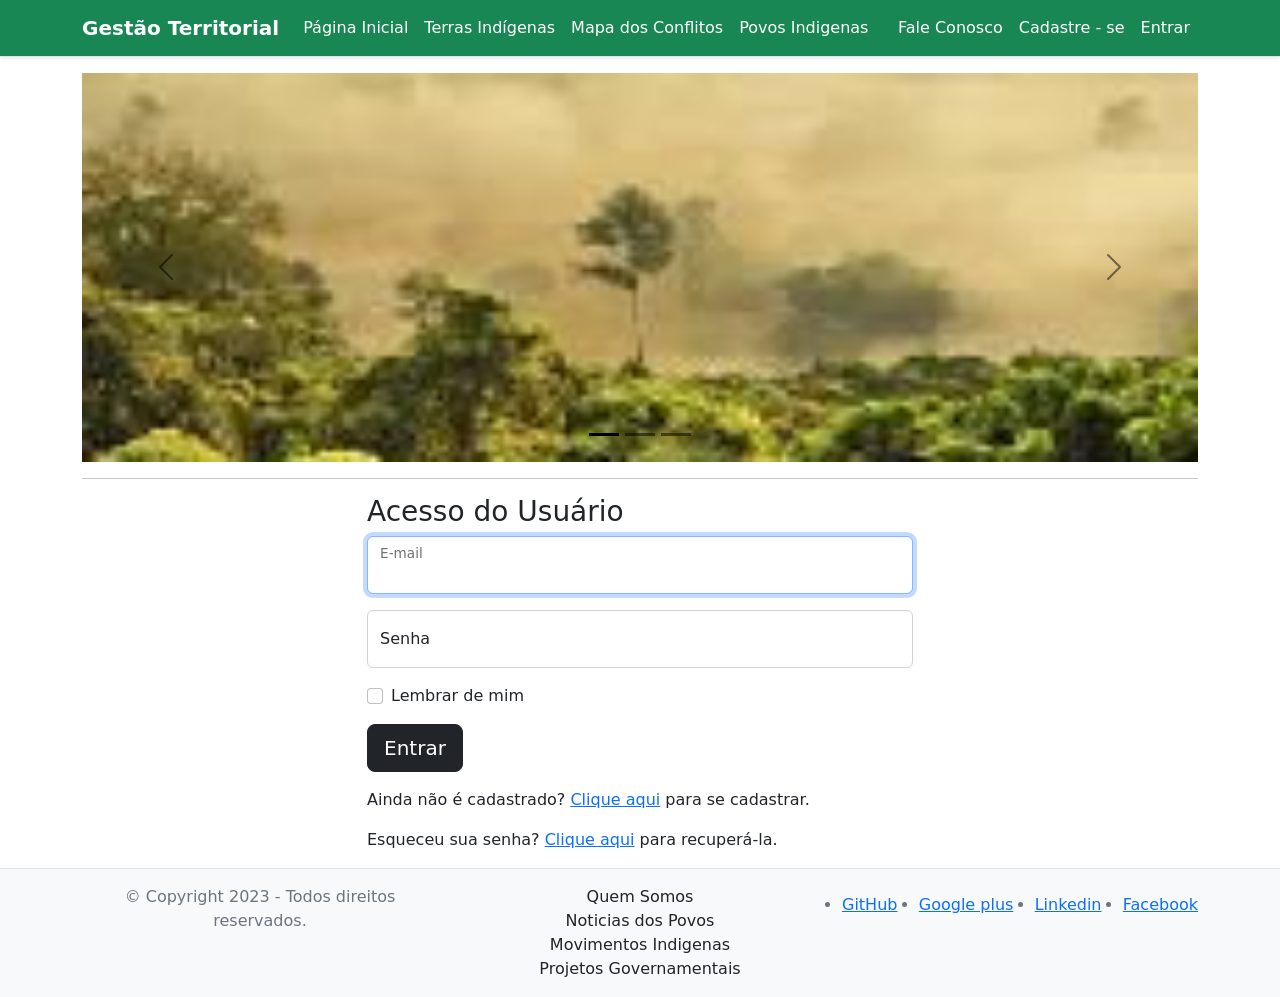
==== base.html @ 2b0d2808 "teste de primeiro commit pelo git" ====
<!doctype html>
<html lang="pt-br">
<head>
    <meta charset="utf-8">
    <meta name="viewport" content="width=device-width, initial-scale=1">
    <link rel="icon" type="img/png" href="img/lojalogo.png" class="logotipo">
    <link rel="stylesheet" href="node_modules/bootstrap/dist/css/bootstrap.min.css">
    <link rel="stylesheet" href="node_modules/bootstrap-icons/font/bootstrap-icons.css">
    <link rel="stylesheet" href="css/estilos.css">

    <title>Gestão Territorial :: Página Base</title>
</head>
<body>
    <div class="d-flex flex-column wrapper">
        <nav class="navbar navbar-expand-lg navbar-dark bg-success border-bottom shadow-sm mb-3">
            <div class="container">
                <a class="navbar-brand" href="/"><b>Gestão Territorial</b></a>
                <button class="navbar-toggler" type="button" data-bs-toggle="collapse"
                    data-bs-target=".navbar-collapse">
                    <span class="navbar-toggler-icon"></span>
                </button>
                <div class="collapse navbar-collapse">
                    <ul class="navbar-nav flex-grow-1">
                        <li class="nav-item">
                            <a class="nav-link text-white" href="index.html">Página Inicial</a>
                        </li>
                        <li class="nav-item">
                            <a class="nav-link text-white" href="#">Terras Indígenas</a>
                        </li>
                        <li class="nav-item">
                            <a class="nav-link text-white" href="#">Mapa dos Conflitos</a>
                        </li> 
                        <li class="nav-item">
                            <a class="nav-link text-white" href="#">Povos Indigenas</a>
                        </li>                                                 
                    </ul>
                    <div class="align-self-end">
                        <ul class="navbar-nav">
                            <li class="nav-item">
                                <a class="nav-link text-white" href="contato.html">Fale Conosco</a>
                            </li>
                            <li class="nav-item">                                
                                <a href="cadastro.html" class="nav-link text-white">Cadastre - se</a>
                            </li>
                            <li class="nav-item">
                                <a href="login.html" class="nav-link text-white">Entrar</a>
                            </li>                            
                        </ul>
                    </div>
                </div>
            </div>
        </nav>

        <div class="container">
            <div id="carouselMain" class="carousel slide carousel-dark" data-bs-ride="carousel">
                <div class="carousel-indicators">
                    <button type="button" data-bs-target="#carouselMain" data-bs-slide-to="0" class="active"></button>
                    <button type="button" data-bs-target="#carouselMain" data-bs-slide-to="1"></button>
                    <button type="button" data-bs-target="#carouselMain" data-bs-slide-to="2"></button>
                </div>
                <div class="carousel-inner">
                    <div class="carousel-item active" data-bs-interval="3000">
                        <img src="img/floresta.png" class="d-none d-md-block w-100" alt="">
                        <img src="img/slides/slidesmall.jpg" class="d-block d-md-none  w-100" alt="">
                    </div>
                    <div class="carousel-item" data-bs-interval="3000">
                        <img src="img/floresta02.jpeg" class="d-none d-md-block w-100" alt="">
                        <img src="img/slides/slidesmall.jpg" class="d-block d-md-none  w-100" alt="">
                    </div>
                    <div class="carousel-item" data-bs-interval="3000">
                        <img src="img/floresta03.jpeg" class="d-none d-md-block w-100" alt="">
                        <img src="img/slides/slidesmall.jpg" class="d-block d-md-none  w-100" alt="">
                    </div>
                </div>
                <button class="carousel-control-prev" type="button" data-bs-target="#carouselMain" data-bs-slide="prev">
                    <span class="carousel-control-prev-icon"></span>
                    <span class="visually-hidden">Anterior</span>
                </button>
                <button class="carousel-control-next" type="button" data-bs-target="#carouselMain" data-bs-slide="next">
                    <span class="carousel-control-next-icon"></span>
                    <span class="visually-hidden">Próximo</span>
                </button>
            </div>
            <hr class="mt-3">
        </div>
        <main class="flex-fill">
            <div class="container">
                <div class="row justify-content-center">
                    <form class="col-sm-10 col-md-8 col-lg-6">
                        <h3>Acesso do Usuário</h3>

                        <div class="form-floating mb-3">
                            <input type="email" id="txtEmail" class="form-control" placeholder=" " autofocus>
                            <label for="txtEmail">E-mail</label>
                        </div>

                        <div class="form-floating mb-3">
                            <input type="password" id="txtSenha" class="form-control" placeholder=" ">
                            <label for="txtSenha">Senha</label>
                        </div>

                        <div class="form-check mb-3">
                            <input type="checkbox" class="form-check-input" value="" id="chkLembrar">
                            <label for="chkLembrar" class="form-check-label">Lembrar de mim</label>
                        </div>

                        <button type="button" onclick="window.location.href='cliente_pedidos.html'"
                            class="btn btn-lg btn-dark">Entrar</button>

                        <p class="mt-3">
                            Ainda não é cadastrado? <a href="cadastro.html">Clique aqui</a> para se cadastrar.
                        </p>

                        <p class="mt-3">
                            Esqueceu sua senha? <a href="recuperarsenha.html">Clique aqui</a> para recuperá-la.
                        </p>
                    </form>
                </div> 
            </div>          
        </main>

        <footer class="border-top text-muted bg-light">
            <div class="container">
                <div class="row py-3">
                    <div class="col-12 col-md-4 text-center">
                        &copy; Copyright 2023 - Todos direitos reservados.<br>
                        
                    </div>
                    <div class="col-12 col-md-4 text-center">
                        <a href="#" class="text-decoration-none text-dark">
                            Quem Somos
                        </a><br>
                        <a href="#" class="text-decoration-none text-dark">
                            Noticias dos Povos 
                        </a><br>
                        <a href="#" class="text-decoration-none text-dark">
                            Movimentos Indigenas 
                        </a><br>
                        <a href="#" class="text-decoration-none text-dark">
                            Projetos Governamentais
                        </a>
                    </div>
                    <div class="col-12 col-md-4 text-center">
                        <ul class="navbar icones">
                            <li><a href="https://github.com/" class="text-hide">GitHub</a></li>
                            <li><a href="https://www.google.com/" class="text-hide">Google plus</a></li>
                            <li><a href="https://br.linkedin.com/" class="text-hide">Linkedin</a></li>
                            <li><a href="https://www.facebook.com/" class="text-hide">Facebook</a></li>
                        </ul>
                    </div>
                </div>
            </div>
        </footer>
    </div>
    <script src="node_modules/bootstrap/dist/js/bootstrap.bundle.min.js"></script>
</body>
</html>
---- css/estilos.css ----
.formatado {
    width: 100%;
    height: 200px;
    min-height: 100px;
}
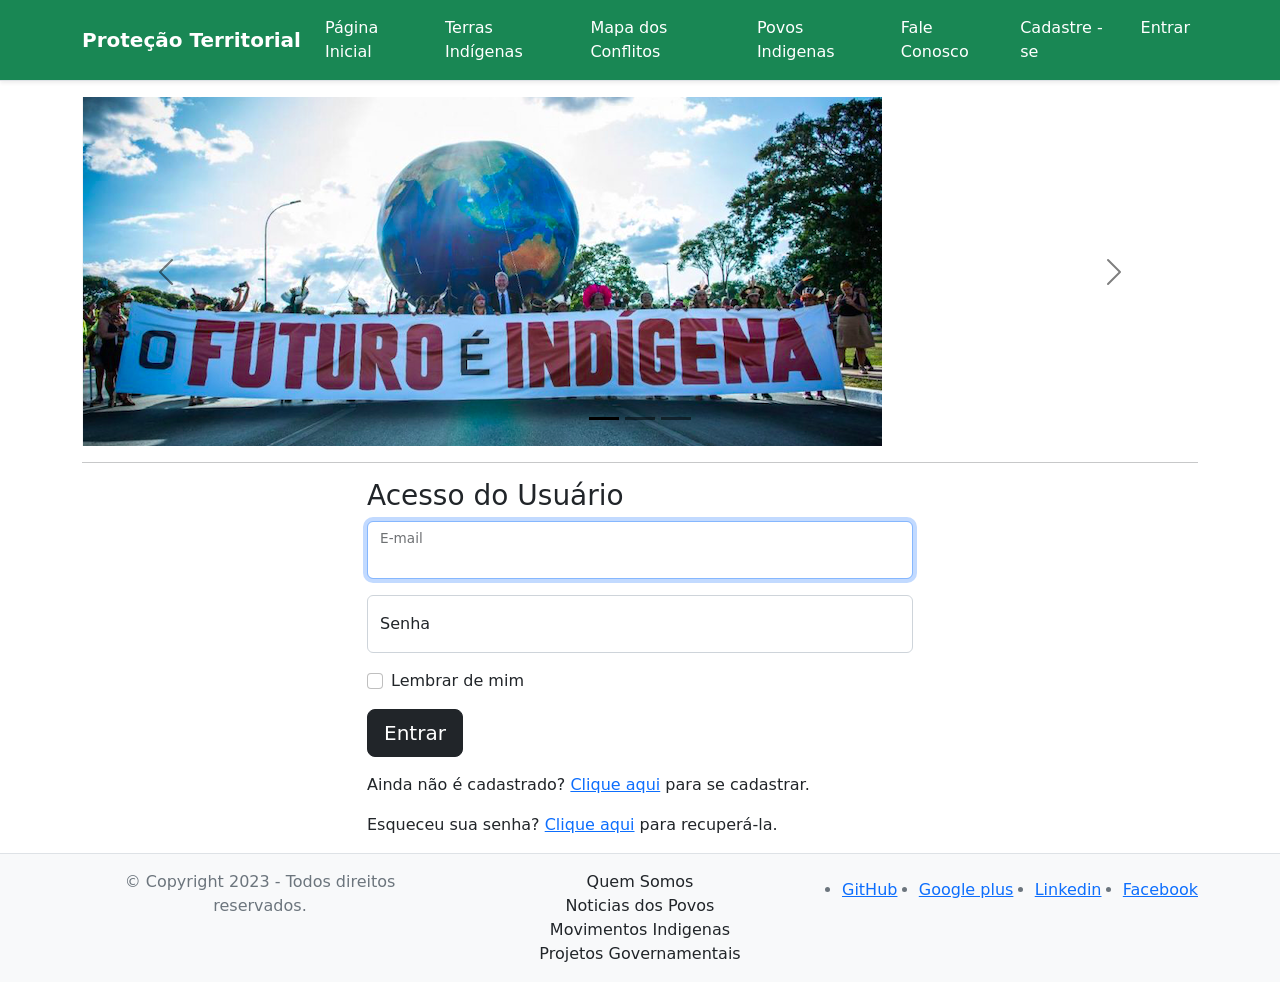
==== commit c5a053ea: "atualizacoes da jaque" ====
--- a/base.html
+++ b/base.html
@@ -14,7 +14,7 @@
     <div class="d-flex flex-column wrapper">
         <nav class="navbar navbar-expand-lg navbar-dark bg-success border-bottom shadow-sm mb-3">
             <div class="container">
-                <a class="navbar-brand" href="/"><b>Gestão Territorial</b></a>
+                <a class="navbar-brand" href="/"><b>Proteção Territorial</b></a>
                 <button class="navbar-toggler" type="button" data-bs-toggle="collapse"
                     data-bs-target=".navbar-collapse">
                     <span class="navbar-toggler-icon"></span>
@@ -49,7 +49,7 @@
                     </div>
                 </div>
             </div>
-        </nav>
+        </nav> <CENTER></CENTER>
 
         <div class="container">
             <div id="carouselMain" class="carousel slide carousel-dark" data-bs-ride="carousel">
@@ -60,15 +60,15 @@
                 </div>
                 <div class="carousel-inner">
                     <div class="carousel-item active" data-bs-interval="3000">
-                        <img src="img/floresta.png" class="d-none d-md-block w-100" alt="">
+                        <img src="img/acampamento-terra-livre-ATL2022-foto-edgar-kanayko-apib-wwfbrasil2.png" class="d-none d-md-block w-90" alt=""> 
+                        <img src="img/slides/slidesmall.jpg" class="d-block d-md-none  w-100" alt="300">
+                    </div>
+                    <div class="carousel-item" data-bs-interval="3000">
+                        <img src="img/20-1920x1080px.jpg" class="d-none d-md-block w-100" alt="">
                         <img src="img/slides/slidesmall.jpg" class="d-block d-md-none  w-100" alt="">
                     </div>
                     <div class="carousel-item" data-bs-interval="3000">
-                        <img src="img/floresta02.jpeg" class="d-none d-md-block w-100" alt="">
-                        <img src="img/slides/slidesmall.jpg" class="d-block d-md-none  w-100" alt="">
-                    </div>
-                    <div class="carousel-item" data-bs-interval="3000">
-                        <img src="img/floresta03.jpeg" class="d-none d-md-block w-100" alt="">
+                        <img src="img/capa-PL.png" class="d-none d-md-block w-100"     
                         <img src="img/slides/slidesmall.jpg" class="d-block d-md-none  w-100" alt="">
                     </div>
                 </div>
